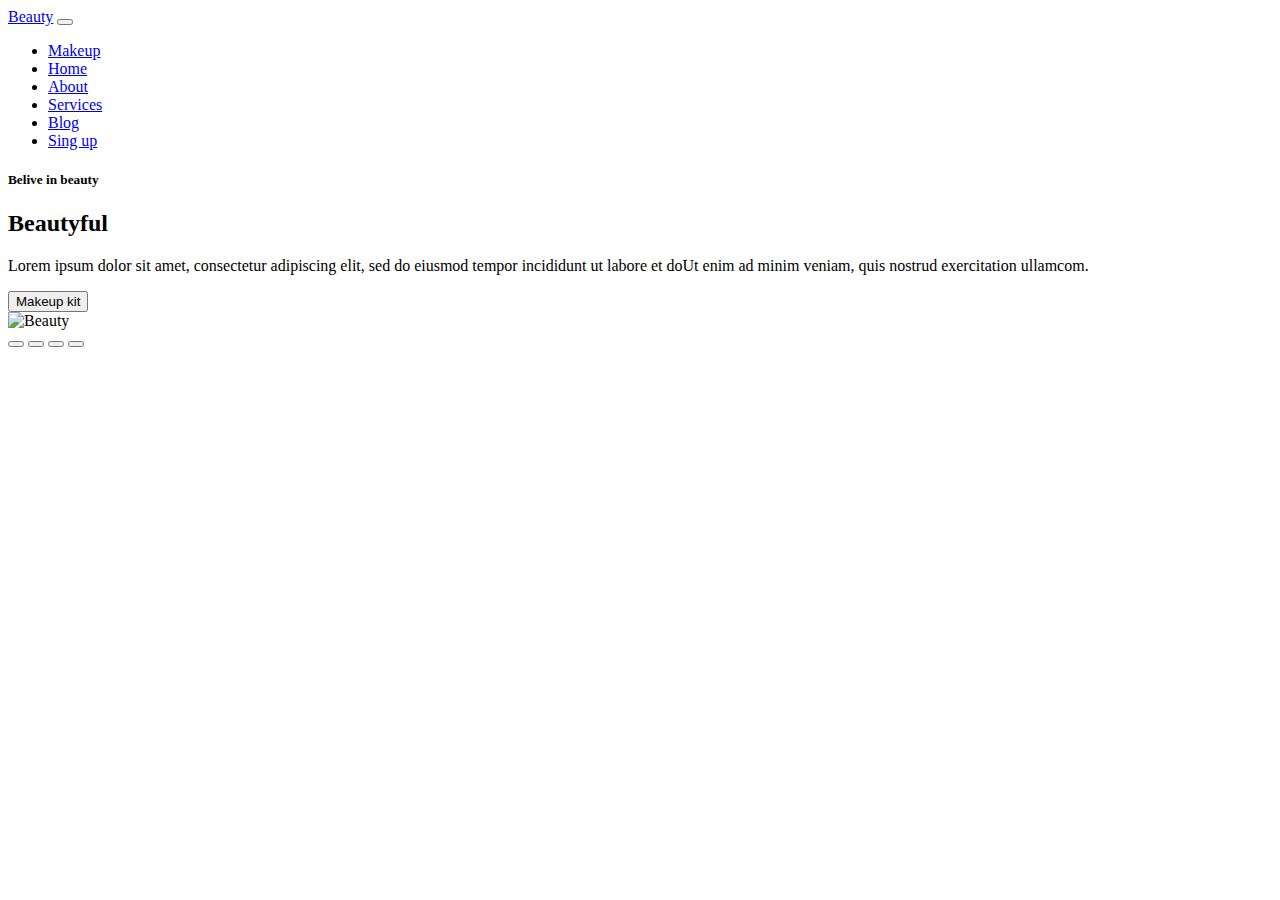
==== index.html @ 6406c228 "create html structure" ====
<!DOCTYPE html>
<html lang="pl">
<head>
    <meta charset="UTF-8">
    <meta name="viewport" content="width=device-width, initial-scale=1.0">
    <title>Beauty - Make Up</title>

    <link rel="stylesheet" href="./css/index.css">
</head>
<body>

    <div class="page-home">
        <div class="center-wrapper">
            <nav class="page-nav">
                <a href="index.html" class="page-logo">Beauty</a>

                <button class="bars">
                    <span class="bars__line"></span>
                </button>
                <ul class="page-nav__navbar">
                    <li><a href="index.html" class="page-logo">Makeup</a></li>
                    <li class="page-nav__navbar__item"><a href="#">Home</a></li>
                    <li class="page-nav__navbar__item"><a href="#">About</a></li>
                    <li class="page-nav__navbar__item"><a href="#">Services</a></li>
                    <li class="page-nav__navbar__item"><a href="#">Blog</a></li>
                    <li class="page-nav__navbar__item"><a href="#">Sing up</a></li>
                </ul>
            </nav>

            <header class="page-hero">
                <div class="page-hero__content__left">
                    <h5 class="page-hero__subtitle">Belive in beauty</h5>
                    <h2 class="page-hero__title">Beautyful</h2>
                    <p class="page-hero__text">
                        Lorem ipsum dolor sit amet, consectetur adipiscing elit, sed do eiusmod tempor incididunt ut labore et doUt enim ad minim veniam, quis nostrud exercitation ullamcom.
                    </p>
                    
                    <button class="page-hero__btn">Makeup kit</button>
                </div>
                <div class="page-hero__content__right">
                    <div class="page-hero__content__right__img">
                        <img src="./assets/hero-content.png" alt="Beauty">
                    </div>

                </div>
                    <div class="page-hero__pagination">
                        <button class="page-hero__pagination__item"></button>
                        <button class="page-hero__pagination__item"></button>
                        <button class="page-hero__pagination__item"></button>
                        <button class="page-hero__pagination__item"></button>
                    </div>
            </header>
        </div>
    </div>

    <script src="https://cdnjs.cloudflare.com/ajax/libs/gsap/3.4.2/gsap.min.js"></script>
</body>
</html>
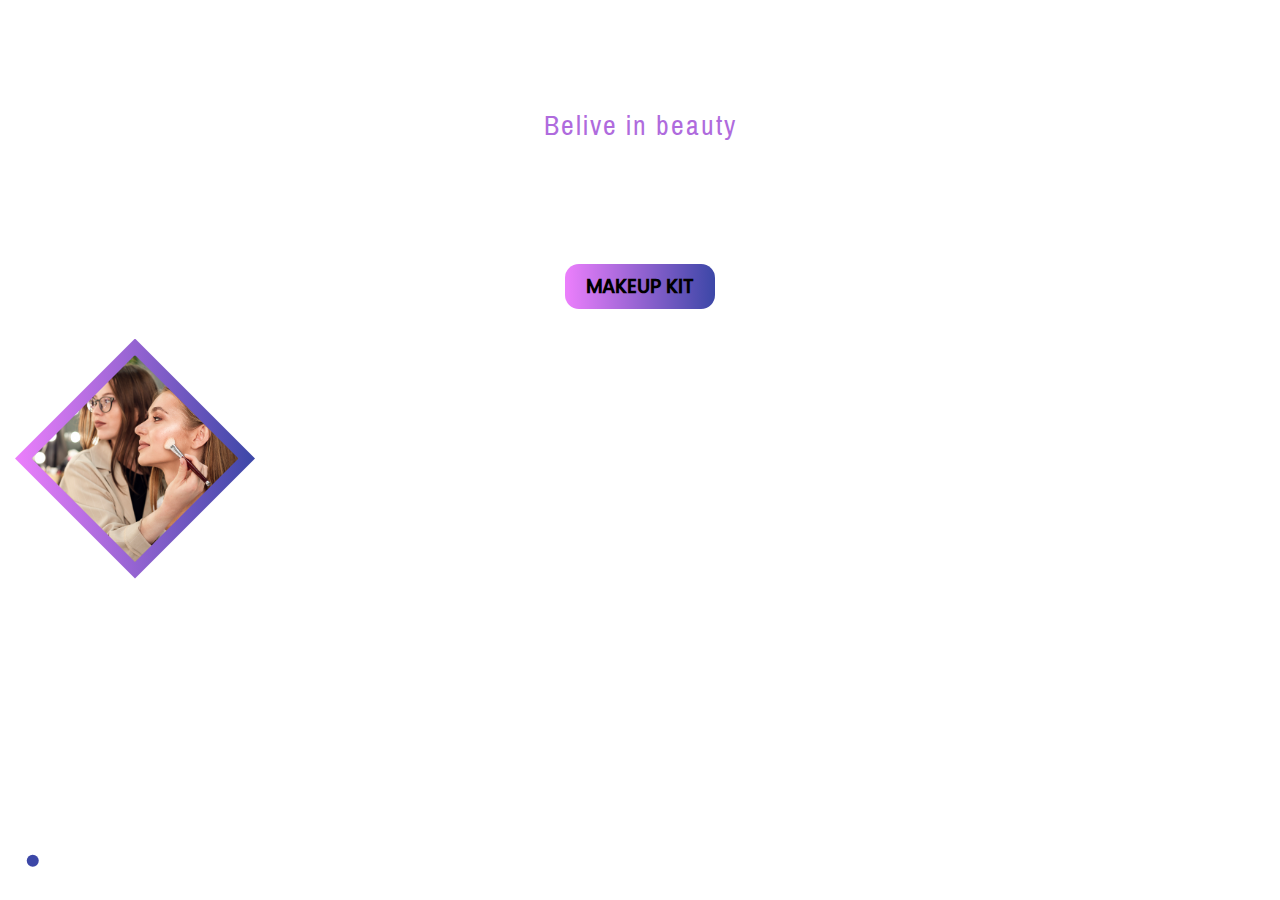
==== commit 41cd21df: "create style on mobile size" ====
--- a/index.html
+++ b/index.html
@@ -38,21 +38,32 @@
                     <button class="page-hero__btn">Makeup kit</button>
                 </div>
                 <div class="page-hero__content__right">
-                    <div class="page-hero__content__right__img">
-                        <img src="./assets/hero-content.png" alt="Beauty">
+                    <div class="page-hero__content__right__img page-hero__content__right__img-1 page-hero__content__right__img--active" >
+                        <img src="./assets/home-hero/hero-content-1.png" alt="Beauty">
+                    </div>
+                    <div class="page-hero__content__right__img page-hero__content__right__img-2" >
+                        <img src="./assets/home-hero/hero-content-2.jpg" alt="Beauty">
+                    </div>
+                    <div class="page-hero__content__right__img page-hero__content__right__img-3" >
+                        <img src="./assets/home-hero/hero-content-3.jpg" alt="Beauty">
+                    </div>
+                    <div class="page-hero__content__right__img page-hero__content__right__img-4" >
+                        <img src="./assets/home-hero/hero-content-4.jpg" alt="Beauty">
                     </div>
 
                 </div>
                     <div class="page-hero__pagination">
-                        <button class="page-hero__pagination__item"></button>
-                        <button class="page-hero__pagination__item"></button>
-                        <button class="page-hero__pagination__item"></button>
-                        <button class="page-hero__pagination__item"></button>
+                        <button class="page-hero__pagination__item page-hero__pagination__item--active" data-slid='1'></button>
+                        <button class="page-hero__pagination__item" data-slid='2'></button>
+                        <button class="page-hero__pagination__item" data-slid='3'></button>
+                        <button class="page-hero__pagination__item" data-slid='4'></button>
                     </div>
             </header>
         </div>
     </div>
 
     <script src="https://cdnjs.cloudflare.com/ajax/libs/gsap/3.4.2/gsap.min.js"></script>
+    <script src="./js/toggleNav.js"></script>
+    <script src="./js/handlePagination.js"></script>
 </body>
 </html>--- a/css/index.css
+++ b/css/index.css
@@ -0,0 +1,323 @@
+@font-face {
+  font-family: Poppins;
+  src: url("./fonts/Poppins/Poppins-Medium.ttf");
+  font-weight: 500;
+  font-style: normal;
+}
+
+@font-face {
+  font-family: PragatiNarrow;
+  src: url("./fonts/Pragati_Narrow/PragatiNarrow-Regular.ttf");
+  font-weight: normal;
+  font-style: normal;
+}
+
+@font-face {
+  font-family: Ubuntu;
+  src: url("./fonts/Ubuntu/Ubuntu-Medium.ttf");
+  font-weight: 500;
+  font-style: normal;
+}
+
+body {
+  font-family: Poppins;
+  font-weight: 500;
+}
+
+* {
+  margin: 0;
+  padding: 0;
+  -webkit-box-sizing: border-box;
+          box-sizing: border-box;
+}
+
+a {
+  text-decoration: none;
+}
+
+button, input {
+  outline: none;
+}
+
+ul {
+  list-style: none;
+}
+
+.center-wrapper {
+  max-width: 1400px;
+  margin-left: auto;
+  margin-right: auto;
+  padding-left: 20px;
+  padding-right: 20px;
+}
+
+.page-logo {
+  background-image: url("../assets/page-logo.svg");
+  background-size: cover;
+  background-position: center center;
+  background-repeat: no-repeat;
+  width: 100px;
+  height: 45px;
+  display: block;
+  text-indent: -9999px;
+}
+
+.page-nav__navbar .page-logo {
+  opacity: 0;
+  -webkit-transform: translateY(-50%);
+          transform: translateY(-50%);
+}
+
+.bars {
+  width: 50px;
+  height: 50px;
+  display: block;
+  position: relative;
+  background-color: transparent;
+  border: none;
+  z-index: 100;
+}
+
+.bars__line {
+  position: absolute;
+  top: 50%;
+  left: 50%;
+  -webkit-transform: translate(-50%, -50%);
+          transform: translate(-50%, -50%);
+  width: 66%;
+  height: 4px;
+  display: block;
+  background: white;
+  -webkit-transition: 0.7s;
+  transition: 0.7s;
+  pointer-events: none;
+}
+
+.bars__line::before, .bars__line::after {
+  position: absolute;
+  right: 0;
+  width: 100%;
+  height: 100%;
+  content: "";
+  display: block;
+  background-color: white;
+  -webkit-transition: 0.7s;
+  transition: 0.7s;
+}
+
+.bars__line::before {
+  top: -10px;
+}
+
+.bars__line::after {
+  bottom: -10px;
+}
+
+.bars--active .bars__line {
+  background-color: transparent;
+}
+
+.bars--active .bars__line::before {
+  top: 0;
+  -webkit-transform: rotate(45deg);
+          transform: rotate(45deg);
+}
+
+.bars--active .bars__line::after {
+  bottom: 0;
+  -webkit-transform: rotate(-45deg);
+          transform: rotate(-45deg);
+}
+
+.page-nav {
+  display: -webkit-box;
+  display: -ms-flexbox;
+  display: flex;
+  -webkit-box-pack: justify;
+      -ms-flex-pack: justify;
+          justify-content: space-between;
+  -webkit-box-align: center;
+      -ms-flex-align: center;
+          align-items: center;
+  width: 100%;
+  height: 100px;
+}
+
+.page-nav__navbar {
+  position: absolute;
+  top: 0;
+  right: 0;
+  bottom: 0;
+  left: 0;
+  z-index: 50;
+  display: -webkit-box;
+  display: -ms-flexbox;
+  display: flex;
+  -webkit-box-pack: start;
+      -ms-flex-pack: start;
+          justify-content: flex-start;
+  -webkit-box-align: center;
+      -ms-flex-align: center;
+          align-items: center;
+  -webkit-box-orient: vertical;
+  -webkit-box-direction: normal;
+      -ms-flex-direction: column;
+          flex-direction: column;
+  padding-top: 100px;
+  background-color: black;
+  background: -webkit-gradient(linear, left bottom, left top, from(#AF6BDD), to(black));
+  background: linear-gradient(to top, #AF6BDD, black);
+  opacity: 0;
+  visibility: hidden;
+  pointer-events: none;
+}
+
+.page-nav__navbar__item {
+  margin-top: 30px;
+  display: block;
+  text-align: center;
+  text-transform: uppercase;
+  letter-spacing: 1px;
+  opacity: 0;
+  -webkit-transform: translateX(-50%);
+          transform: translateX(-50%);
+}
+
+.page-nav__navbar__item a {
+  color: white;
+}
+
+.page-home {
+  background-image: url("../assets/home.png");
+  background-size: cover;
+  background-position: center center;
+  background-repeat: no-repeat;
+  min-height: 100vh;
+  color: white;
+}
+
+.page-home .page-hero__content__left {
+  text-align: center;
+}
+
+.page-home .page-hero__subtitle {
+  color: #AF6BDD;
+  font-size: 30px;
+  font-family: PragatiNarrow;
+  font-weight: normal;
+  letter-spacing: 2px;
+}
+
+.page-home .page-hero__title {
+  font-size: 45px;
+  letter-spacing: 2px;
+}
+
+.page-home .page-hero__text {
+  font-family: Arial, Helvetica, sans-serif, sans-serif;
+  font-weight: normal;
+  font-size: 15px;
+  line-height: 1.3;
+}
+
+.page-home .page-hero__btn {
+  width: 150px;
+  height: 45px;
+  margin: 25px 0 0;
+  border-radius: 14px;
+  border: none;
+  background-image: -webkit-gradient(linear, left top, right top, from(#EC7FFC), to(#3C47A7));
+  background-image: linear-gradient(to right, #EC7FFC, #3C47A7);
+  color: black;
+  font-size: 19px;
+  font-family: Poppins;
+  font-weight: bold;
+  text-transform: uppercase;
+  cursor: pointer;
+}
+
+.page-home .page-hero__content__right__img {
+  margin-top: 35px;
+  position: relative;
+  visibility: hidden;
+  opacity: 0;
+  -webkit-transform: scale(0);
+          transform: scale(0);
+  height: 0;
+  width: 0;
+}
+
+.page-home .page-hero__content__right__img-1 {
+  width: 230px;
+  height: 230px;
+  visibility: visible;
+  opacity: 1;
+  -webkit-transform: scale(1);
+          transform: scale(1);
+}
+
+.page-home .page-hero__content__right__img img {
+  width: 90%;
+  height: 90%;
+  position: absolute;
+  top: 50%;
+  left: 50%;
+  -webkit-transform: translate(-50%, -50%);
+          transform: translate(-50%, -50%);
+  z-index: 1;
+  -webkit-clip-path: polygon(50% 0%, 100% 50%, 50% 100%, 0% 50%);
+          clip-path: polygon(50% 0%, 100% 50%, 50% 100%, 0% 50%);
+}
+
+.page-home .page-hero__content__right__img::after {
+  width: 240px;
+  height: 240px;
+  position: absolute;
+  top: 50%;
+  left: 50%;
+  -webkit-transform: translate(-50%, -50%);
+          transform: translate(-50%, -50%);
+  content: "";
+  display: block;
+  background: -webkit-gradient(linear, left top, right top, from(#EC7FFC), to(#3C47A7));
+  background: linear-gradient(to right, #EC7FFC, #3C47A7);
+  -webkit-clip-path: polygon(50% 0%, 100% 50%, 50% 100%, 0% 50%);
+          clip-path: polygon(50% 0%, 100% 50%, 50% 100%, 0% 50%);
+}
+
+.page-home .page-hero__pagination {
+  position: absolute;
+  bottom: 20px;
+  left: 20px;
+}
+
+.page-home .page-hero__pagination__item {
+  width: 25px;
+  height: 25px;
+  margin: 0 10px 0 0;
+  border-radius: 50%;
+  background-color: white;
+  border: none;
+  position: relative;
+}
+
+.page-home .page-hero__pagination__item::after {
+  content: '';
+  width: 50%;
+  height: 50%;
+  position: absolute;
+  top: 50%;
+  left: 50%;
+  -webkit-transform: translate(-50%, -50%);
+          transform: translate(-50%, -50%);
+  background-color: transparent;
+  border-radius: 50%;
+  display: block;
+  -webkit-transition: 1s;
+  transition: 1s;
+}
+
+.page-home .page-hero__pagination__item--active::after {
+  background-color: #3C47A7;
+}
+/*# sourceMappingURL=index.css.map */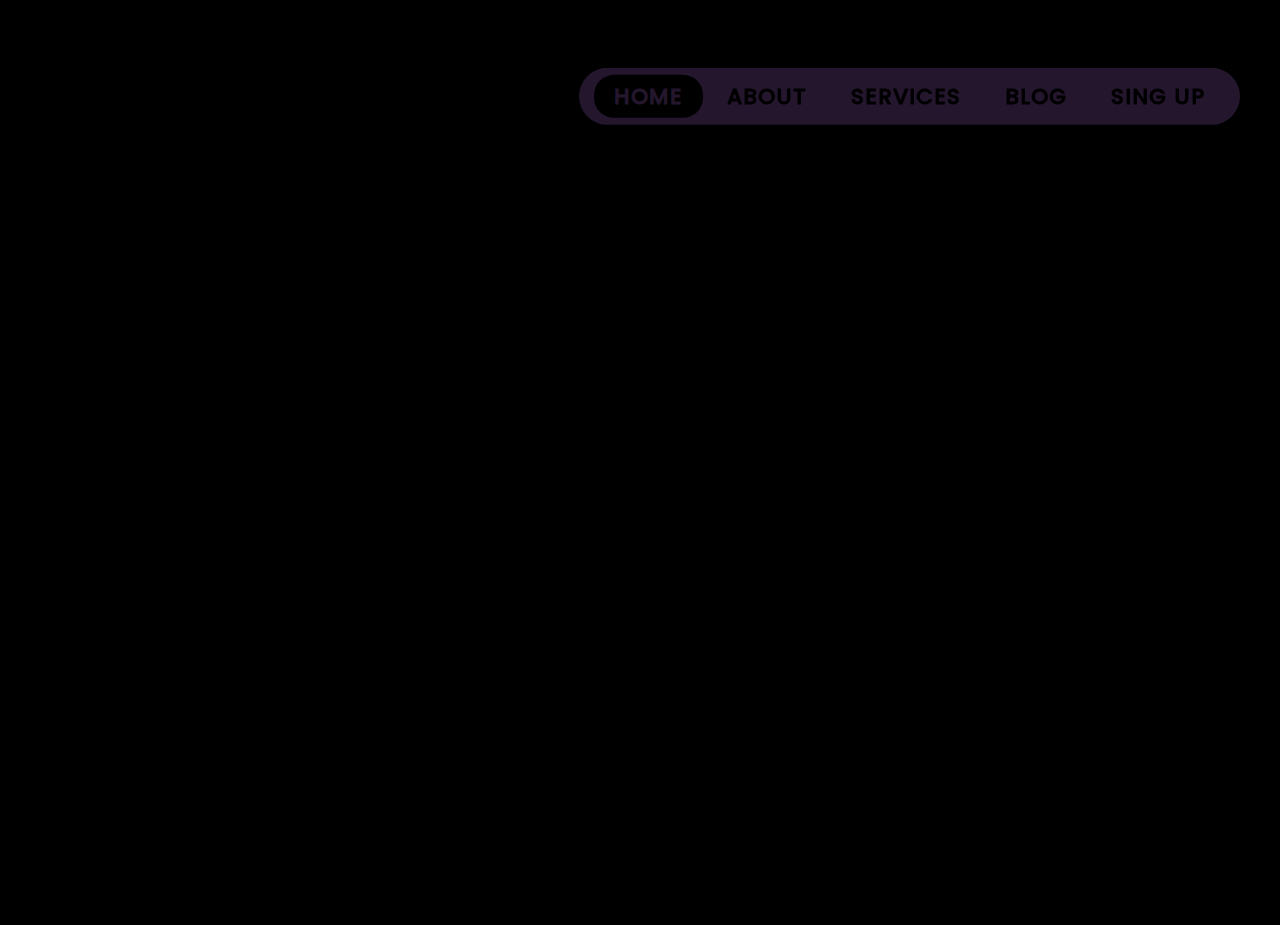
==== commit dd1d5f85: "create desctop style and animations" ====
--- a/index.html
+++ b/index.html
@@ -18,12 +18,12 @@
                     <span class="bars__line"></span>
                 </button>
                 <ul class="page-nav__navbar">
-                    <li><a href="index.html" class="page-logo">Makeup</a></li>
-                    <li class="page-nav__navbar__item"><a href="#">Home</a></li>
+                    <li class="page-nav__navbar__item--sm-none"><a href="index.html" class="page-logo">Makeup</a></li>
+                    <li class="page-nav__navbar__item page-nav__navbar__item--active"><a href="#">Home</a></li>
                     <li class="page-nav__navbar__item"><a href="#">About</a></li>
                     <li class="page-nav__navbar__item"><a href="#">Services</a></li>
                     <li class="page-nav__navbar__item"><a href="#">Blog</a></li>
-                    <li class="page-nav__navbar__item"><a href="#">Sing up</a></li>
+                    <li class="page-nav__navbar__item "><a href="#">Sing up</a></li>
                 </ul>
             </nav>
 
@@ -65,5 +65,7 @@
     <script src="https://cdnjs.cloudflare.com/ajax/libs/gsap/3.4.2/gsap.min.js"></script>
     <script src="./js/toggleNav.js"></script>
     <script src="./js/handlePagination.js"></script>
+
+    <script src="./js/fadeAnimation.js"></script>
 </body>
 </html>--- a/css/index.css
+++ b/css/index.css
@@ -22,6 +22,7 @@
 body {
   font-family: Poppins;
   font-weight: 500;
+  background-color: #000;
 }
 
 * {
@@ -66,6 +67,12 @@
   opacity: 0;
   -webkit-transform: translateY(-50%);
           transform: translateY(-50%);
+}
+
+@media screen and (max-height: 550px) {
+  .page-nav__navbar .page-logo {
+    display: none;
+  }
 }
 
 .bars {
@@ -143,48 +150,20 @@
   height: 100px;
 }
 
-.page-nav__navbar {
-  position: absolute;
-  top: 0;
-  right: 0;
-  bottom: 0;
-  left: 0;
-  z-index: 50;
-  display: -webkit-box;
-  display: -ms-flexbox;
-  display: flex;
-  -webkit-box-pack: start;
-      -ms-flex-pack: start;
-          justify-content: flex-start;
-  -webkit-box-align: center;
-      -ms-flex-align: center;
-          align-items: center;
-  -webkit-box-orient: vertical;
-  -webkit-box-direction: normal;
-      -ms-flex-direction: column;
-          flex-direction: column;
-  padding-top: 100px;
-  background-color: black;
-  background: -webkit-gradient(linear, left bottom, left top, from(#AF6BDD), to(black));
-  background: linear-gradient(to top, #AF6BDD, black);
-  opacity: 0;
-  visibility: hidden;
-  pointer-events: none;
-}
-
 .page-nav__navbar__item {
-  margin-top: 30px;
-  display: block;
-  text-align: center;
   text-transform: uppercase;
   letter-spacing: 1px;
-  opacity: 0;
-  -webkit-transform: translateX(-50%);
-          transform: translateX(-50%);
+  font-weight: bold;
 }
 
 .page-nav__navbar__item a {
   color: white;
+}
+
+@media screen and (max-height: 550px) and (orientation: landscape) {
+  .page-nav__navbar__item {
+    margin-top: 10px;
+  }
 }
 
 .page-home {
@@ -192,8 +171,15 @@
   background-size: cover;
   background-position: center center;
   background-repeat: no-repeat;
-  min-height: 100vh;
+  max-width: 100vw;
   color: white;
+  overflow: hidden;
+}
+
+.page-home .page-hero {
+  position: relative;
+  min-height: calc(100vh - 100px);
+  padding-bottom: 10px;
 }
 
 .page-home .page-hero__content__left {
@@ -214,6 +200,9 @@
 }
 
 .page-home .page-hero__text {
+  max-width: 600px;
+  margin-left: auto;
+  margin-right: auto;
   font-family: Arial, Helvetica, sans-serif, sans-serif;
   font-weight: normal;
   font-size: 15px;
@@ -236,24 +225,32 @@
   cursor: pointer;
 }
 
+.page-home .page-hero__content__right {
+  position: absolute;
+  right: 0;
+  bottom: 10px;
+  width: 250px;
+  height: 250px;
+  overflow: hidden;
+}
+
 .page-home .page-hero__content__right__img {
-  margin-top: 35px;
-  position: relative;
+  position: absolute;
+  top: 50%;
+  left: 50%;
+  -webkit-transform: translate(-50%, -50%) scale(0);
+          transform: translate(-50%, -50%) scale(0);
   visibility: hidden;
   opacity: 0;
-  -webkit-transform: scale(0);
-          transform: scale(0);
-  height: 0;
-  width: 0;
-}
-
-.page-home .page-hero__content__right__img-1 {
   width: 230px;
   height: 230px;
+}
+
+.page-home .page-hero__content__right__img-1 {
   visibility: visible;
   opacity: 1;
-  -webkit-transform: scale(1);
-          transform: scale(1);
+  -webkit-transform: translate(-50%, -50%) scale(1);
+          transform: translate(-50%, -50%) scale(1);
 }
 
 .page-home .page-hero__content__right__img img {
@@ -288,21 +285,21 @@
 .page-home .page-hero__pagination {
   position: absolute;
   bottom: 20px;
-  left: 20px;
+  left: 0;
 }
 
 .page-home .page-hero__pagination__item {
   width: 25px;
   height: 25px;
   margin: 0 10px 0 0;
+  background-color: white;
   border-radius: 50%;
-  background-color: white;
   border: none;
   position: relative;
+  cursor: pointer;
 }
 
 .page-home .page-hero__pagination__item::after {
-  content: '';
   width: 50%;
   height: 50%;
   position: absolute;
@@ -310,9 +307,10 @@
   left: 50%;
   -webkit-transform: translate(-50%, -50%);
           transform: translate(-50%, -50%);
+  content: '';
+  display: block;
   background-color: transparent;
   border-radius: 50%;
-  display: block;
   -webkit-transition: 1s;
   transition: 1s;
 }
@@ -320,4 +318,270 @@
 .page-home .page-hero__pagination__item--active::after {
   background-color: #3C47A7;
 }
+
+@media screen and (max-height: 400px) {
+  .page-home .page-hero__content__right {
+    display: none;
+  }
+  .page-home .page-hero__pagination {
+    display: none;
+  }
+}
+
+@media screen and (max-height: 569px) {
+  .page-home .page-hero__content__left {
+    text-align: left;
+  }
+  .page-home .page-hero__subtitle {
+    font-size: 24px;
+    line-height: 1;
+  }
+  .page-home .page-hero__title {
+    font-size: 30px;
+    line-height: 1;
+  }
+  .page-home .page-hero__text {
+    margin-top: 10px;
+    font-size: 14px;
+  }
+  .page-home .page-hero__btn {
+    width: 130px;
+    height: 35px;
+    margin: 15px 0 0;
+    font-size: 16px;
+  }
+  .page-home .page-hero__content__right {
+    width: 160px;
+    height: 160px;
+  }
+  .page-home .page-hero__content__right__img {
+    width: 130px;
+    height: 130px;
+  }
+  .page-home .page-hero__content__right__img::after {
+    width: 150px;
+    height: 150px;
+  }
+}
+
+@media screen and (min-height: 570px) and (max-height: 650px) {
+  .page-home .page-hero__content__right {
+    width: 200px;
+    height: 200px;
+  }
+  .page-home .page-hero__content__right__img {
+    width: 170px;
+    height: 170px;
+  }
+  .page-home .page-hero__content__right__img::after {
+    width: 190px;
+    height: 190px;
+  }
+}
+
+@media screen and (min-width: 500px) {
+  .page-home .page-hero__subtitle {
+    font-size: 35px;
+  }
+  .page-home .page-hero__title {
+    font-size: 55px;
+  }
+}
+
+@media screen and (min-width: 700px) {
+  .bars {
+    display: none;
+  }
+  .page-logo {
+    width: 140px;
+    height: 60px;
+  }
+  .page-nav__navbar {
+    padding: 5px 10px;
+    background-color: #AF6BDD;
+    border-radius: 35px;
+    visibility: visible !important;
+    pointer-events: initial !important;
+    opacity: 1;
+  }
+  .page-nav__navbar__item {
+    margin-top: 0;
+    padding: 5px 15px;
+    display: inline-block;
+    -webkit-transform: translateX(0);
+            transform: translateX(0);
+    opacity: 1;
+    font-size: 17px;
+  }
+  .page-nav__navbar__item a {
+    color: black;
+  }
+  .page-nav__navbar__item--active {
+    background-color: black;
+    border-radius: 20px;
+  }
+  .page-nav__navbar__item--active a {
+    color: #AF6BDD;
+  }
+  .page-nav__navbar__item--sm-none {
+    display: none;
+  }
+  .page-home .page-hero {
+    display: -webkit-box;
+    display: -ms-flexbox;
+    display: flex;
+  }
+  .page-home .page-hero__content__left {
+    text-align: left;
+  }
+  .page-home .page-hero__subtitle {
+    font-size: 45px;
+  }
+  .page-home .page-hero__title {
+    font-size: 65px;
+  }
+  .page-home .page-hero__text {
+    font-size: 16px;
+    line-height: 1.4;
+    max-width: 500px;
+    margin-left: initial;
+    margin-right: initial;
+  }
+  .page-home .page-hero__btn {
+    width: 180px;
+    height: 55px;
+    margin: 45px 0 0;
+    font-size: 21px;
+  }
+  .page-home .page-hero__content__right {
+    width: 330px;
+    height: 330px;
+    bottom: 40px;
+  }
+  .page-home .page-hero__content__right__img {
+    width: 300px;
+    height: 300px;
+  }
+  .page-home .page-hero__content__right__img::after {
+    width: 320px;
+    height: 320px;
+  }
+}
+
+@media screen and (max-width: 699px) {
+  .page-nav__navbar {
+    position: absolute;
+    top: 0;
+    right: 0;
+    bottom: 0;
+    left: 0;
+    z-index: 50;
+    display: -webkit-box;
+    display: -ms-flexbox;
+    display: flex;
+    -webkit-box-pack: start;
+        -ms-flex-pack: start;
+            justify-content: flex-start;
+    -webkit-box-align: center;
+        -ms-flex-align: center;
+            align-items: center;
+    -webkit-box-orient: vertical;
+    -webkit-box-direction: normal;
+        -ms-flex-direction: column;
+            flex-direction: column;
+    padding-top: 100px;
+    background: -webkit-gradient(linear, left bottom, left top, from(#AF6BDD), to(black));
+    background: linear-gradient(to top, #AF6BDD, black);
+    opacity: 0;
+  }
+  .page-nav__navbar__item {
+    margin-top: 30px;
+    display: block;
+    text-align: center;
+  }
+}
+
+@media screen and (min-width: 900px) {
+  .center-wrapper {
+    padding-left: 40px;
+    padding-right: 40px;
+  }
+  .page-nav {
+    height: 125px;
+  }
+  .page-nav__navbar {
+    padding: 7px 15px;
+  }
+  .page-nav__navbar__item {
+    font-size: 19px;
+    padding: 5px 20px;
+  }
+  .page-home .page-hero {
+    min-height: calc(100vh - 125px);
+  }
+  .page-home .page-hero__subtitle {
+    font-size: 55px;
+  }
+  .page-home .page-hero__title {
+    line-height: 1;
+    font-size: 75px;
+  }
+  .page-home .page-hero__text {
+    margin-top: 40px;
+    font-size: 18px;
+  }
+  .page-home .page-hero__content__right {
+    width: 390px;
+    height: 390px;
+    right: 20px;
+    bottom: 60px;
+  }
+  .page-home .page-hero__content__right__img {
+    width: 360px;
+    height: 360px;
+  }
+  .page-home .page-hero__content__right__img::after {
+    width: 380px;
+    height: 380px;
+  }
+  .page-home .page-hero__pagination {
+    bottom: 40px;
+  }
+}
+
+@media screen and (min-width: 1100px) {
+  .page-nav__navbar__item {
+    font-size: 22px;
+  }
+  .page-home .page-hero__subtitle {
+    font-size: 65px;
+  }
+  .page-home .page-hero__title {
+    font-size: 90px;
+  }
+  .page-home .page-hero__text {
+    font-size: 20px;
+  }
+  .page-home .page-hero__btn {
+    width: 200px;
+    height: 65px;
+    margin: 45px 0 0;
+    font-size: 25px;
+    letter-spacing: 2px;
+  }
+  .page-home .page-hero__content__right {
+    right: 60px;
+    bottom: 90px;
+    width: 460px;
+    height: 460px;
+  }
+  .page-home .page-hero__content__right__img {
+    width: 420px;
+    height: 420px;
+  }
+  .page-home .page-hero__content__right__img::after {
+    width: 450px;
+    height: 450px;
+  }
+}
 /*# sourceMappingURL=index.css.map */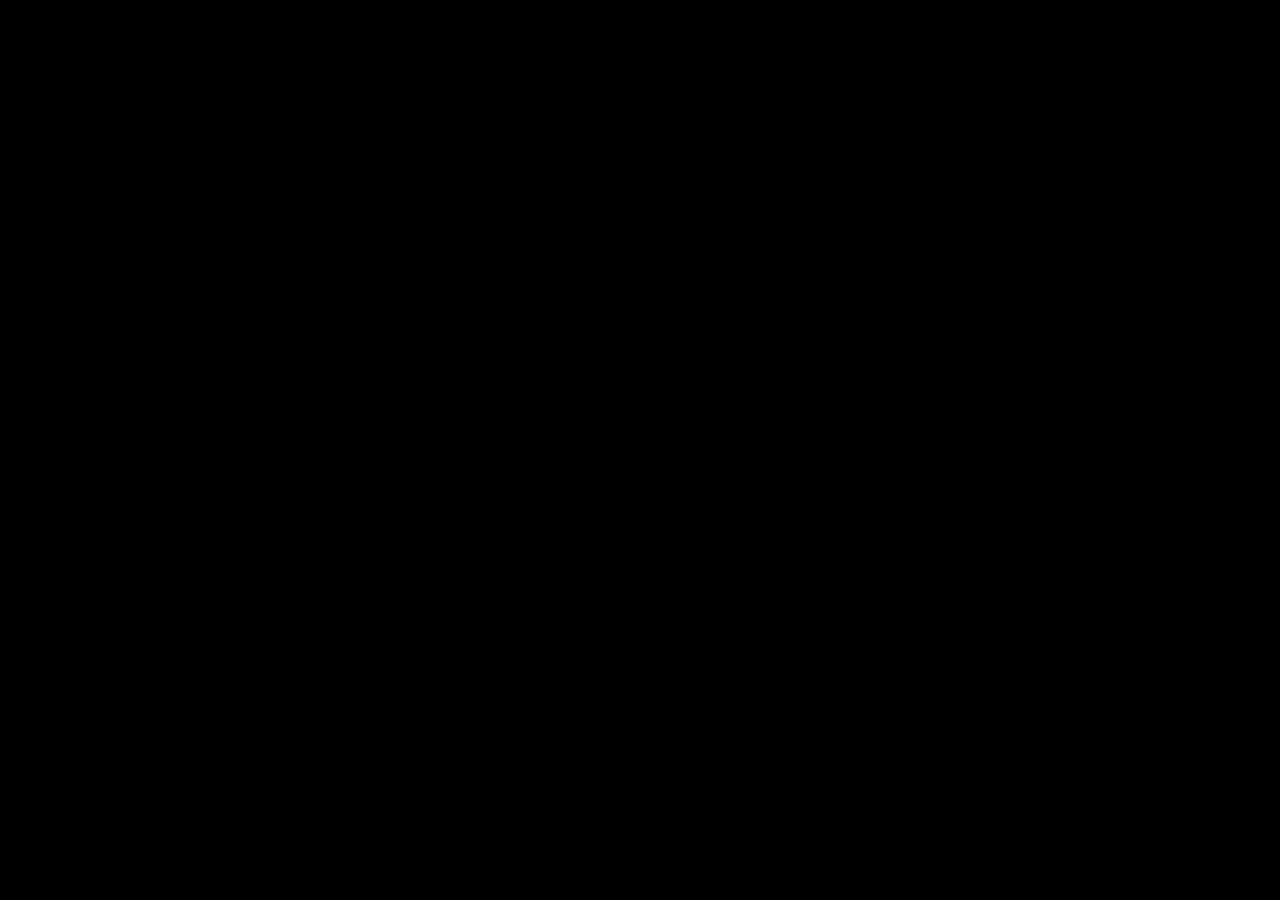
==== commit a16d5998: "create about.html and style" ====
--- a/index.html
+++ b/index.html
@@ -7,65 +7,70 @@
 
     <link rel="stylesheet" href="./css/index.css">
 </head>
-<body>
+<body data-barba='wrapper' >
+    
+    <main data-barba="container" data-barba-namespace='home' class="page">
 
-    <div class="page-home">
-        <div class="center-wrapper">
-            <nav class="page-nav">
-                <a href="index.html" class="page-logo">Beauty</a>
+        <div class="page-home">
+            <div class="center-wrapper">
+                <nav class="page-nav">
+                    <a href="index.html" class="page-logo">Beauty</a>
 
-                <button class="bars">
-                    <span class="bars__line"></span>
-                </button>
-                <ul class="page-nav__navbar">
-                    <li class="page-nav__navbar__item--sm-none"><a href="index.html" class="page-logo">Makeup</a></li>
-                    <li class="page-nav__navbar__item page-nav__navbar__item--active"><a href="#">Home</a></li>
-                    <li class="page-nav__navbar__item"><a href="#">About</a></li>
-                    <li class="page-nav__navbar__item"><a href="#">Services</a></li>
-                    <li class="page-nav__navbar__item"><a href="#">Blog</a></li>
-                    <li class="page-nav__navbar__item "><a href="#">Sing up</a></li>
-                </ul>
-            </nav>
+                    <button class="bars"> <span class="bars__line"></span> </button>
+                    <ul class="page-nav__navbar">
+                        <li class="page-nav__navbar__item--sm-none"><a href="index.html" class="page-logo">Makeup</a></li>
+                        <li class="page-nav__navbar__item page-nav__navbar__item--active"><a href="#">Home</a></li>
+                        <li class="page-nav__navbar__item"><a href="about.html">About</a></li>
+                        <li class="page-nav__navbar__item"><a href="services.html">Services</a></li>
+                        <li class="page-nav__navbar__item"><a href="blog.html">Blog</a></li>
+                        <li class="page-nav__navbar__item "><a href="#">Sing up</a></li>
+                    </ul>
+                </nav>
 
-            <header class="page-hero">
-                <div class="page-hero__content__left">
-                    <h5 class="page-hero__subtitle">Belive in beauty</h5>
-                    <h2 class="page-hero__title">Beautyful</h2>
-                    <p class="page-hero__text">
-                        Lorem ipsum dolor sit amet, consectetur adipiscing elit, sed do eiusmod tempor incididunt ut labore et doUt enim ad minim veniam, quis nostrud exercitation ullamcom.
-                    </p>
-                    
-                    <button class="page-hero__btn">Makeup kit</button>
-                </div>
-                <div class="page-hero__content__right">
-                    <div class="page-hero__content__right__img page-hero__content__right__img-1 page-hero__content__right__img--active" >
-                        <img src="./assets/home-hero/hero-content-1.png" alt="Beauty">
+                <header class="page-home__hero">
+                    <div class="page-home__hero__content__left">
+                        <h5 class="page-home__hero__subtitle">Belive in beauty</h5>
+                        <h2 class="page-home__hero__title">Beautyful</h2>
+                        <p class="page-home__hero__text">
+                            Lorem ipsum dolor sit amet, consectetur adipiscing elit, sed do eiusmod tempor incididunt ut labore et doUt enim ad minim veniam, quis nostrud exercitation ullamcom.
+                        </p>
+                        
+                        <button class="page-home__hero__btn">Makeup kit</button>
                     </div>
-                    <div class="page-hero__content__right__img page-hero__content__right__img-2" >
-                        <img src="./assets/home-hero/hero-content-2.jpg" alt="Beauty">
+                    <div class="page-home__hero__content__right">
+                        <div class="page-home__hero__img page-home__hero__img-1 page-home__hero__img--active" >
+                            <img src="./assets/home-hero/hero-content-1.png" alt="Beauty">
+                        </div>
+                        <div class="page-home__hero__img page-home__hero__img-2" >
+                            <img src="./assets/home-hero/hero-content-2.jpg" alt="Beauty">
+                        </div>
+                        <div class="page-home__hero__img page-home__hero__img-3" >
+                            <img src="./assets/home-hero/hero-content-3.jpg" alt="Beauty">
+                        </div>
+                        <div class="page-home__hero__img page-home__hero__img-4" >
+                            <img src="./assets/home-hero/hero-content-4.jpg" alt="Beauty">
+                        </div>
+
                     </div>
-                    <div class="page-hero__content__right__img page-hero__content__right__img-3" >
-                        <img src="./assets/home-hero/hero-content-3.jpg" alt="Beauty">
-                    </div>
-                    <div class="page-hero__content__right__img page-hero__content__right__img-4" >
-                        <img src="./assets/home-hero/hero-content-4.jpg" alt="Beauty">
-                    </div>
+                        <div class="page-home__hero__pagination">
+                            <button class="page-home__hero__pagination__item page-home__hero__pagination__item--active" data-slid='1'></button>
+                            <button class="page-home__hero__pagination__item" data-slid='2'></button>
+                            <button class="page-home__hero__pagination__item" data-slid='3'></button>
+                            <button class="page-home__hero__pagination__item" data-slid='4'></button>
+                        </div>
+                </header>
+            </div>
+        </div>
+    </main>
 
-                </div>
-                    <div class="page-hero__pagination">
-                        <button class="page-hero__pagination__item page-hero__pagination__item--active" data-slid='1'></button>
-                        <button class="page-hero__pagination__item" data-slid='2'></button>
-                        <button class="page-hero__pagination__item" data-slid='3'></button>
-                        <button class="page-hero__pagination__item" data-slid='4'></button>
-                    </div>
-            </header>
-        </div>
-    </div>
+    <script src="https://unpkg.com/@barba/core"></script>
 
     <script src="https://cdnjs.cloudflare.com/ajax/libs/gsap/3.4.2/gsap.min.js"></script>
+    <script src="https://cdnjs.cloudflare.com/ajax/libs/gsap/3.4.2/CSSRulePlugin.min.js" integrity="sha512-Qsi1/wzhv/tTbglg9qVSOoI8Tm/aQEBjhGszeFo86w9w7+VyCPU6aSm72ActHflic7o5zATaceSn9CW+EshtJg==" crossorigin="anonymous"></script>
+    
+    <script src="./js/paginationSchema.js"></script>
+    <script src="./js/home/handlePagination.js"></script>
     <script src="./js/toggleNav.js"></script>
-    <script src="./js/handlePagination.js"></script>
-
-    <script src="./js/fadeAnimation.js"></script>
+    <script src="./js/pageTransition.js"></script>
 </body>
 </html>--- a/css/index.css
+++ b/css/index.css
@@ -17,6 +17,11 @@
   src: url("./fonts/Ubuntu/Ubuntu-Medium.ttf");
   font-weight: 500;
   font-style: normal;
+}
+
+.page-about__hero__img img, .page-services__hero__img__wrapper {
+  width: 100%;
+  height: 100%;
 }
 
 body {
@@ -50,6 +55,10 @@
   margin-right: auto;
   padding-left: 20px;
   padding-right: 20px;
+}
+
+.page {
+  opacity: 0;
 }
 
 .page-logo {
@@ -61,12 +70,6 @@
   height: 45px;
   display: block;
   text-indent: -9999px;
-}
-
-.page-nav__navbar .page-logo {
-  opacity: 0;
-  -webkit-transform: translateY(-50%);
-          transform: translateY(-50%);
 }
 
 @media screen and (max-height: 550px) {
@@ -134,6 +137,39 @@
   bottom: 0;
   -webkit-transform: rotate(-45deg);
           transform: rotate(-45deg);
+}
+
+.icon--facebook,
+.icon--instagram,
+.icon--twitter,
+.icon--whatsapp {
+  width: 30px;
+  height: 30px;
+  margin: 0px 10px 0 0;
+  display: inline-block;
+  background-color: transparent;
+  background-position: center center;
+  background-repeat: no-repeat;
+  background-size: 50%;
+  border: 2px solid white;
+  border-radius: 70%;
+  text-indent: -9999px;
+}
+
+.icon--facebook {
+  background-image: url("../assets/icon/facebook.svg");
+}
+
+.icon--instagram {
+  background-image: url("../assets/icon/instagram.svg");
+}
+
+.icon--twitter {
+  background-image: url("../assets/icon/twitter.svg");
+}
+
+.icon--whatsapp {
+  background-image: url("../assets/icon/whatsapp.svg");
 }
 
 .page-nav {
@@ -162,8 +198,21 @@
 
 @media screen and (max-height: 550px) and (orientation: landscape) {
   .page-nav__navbar__item {
-    margin-top: 10px;
-  }
+    margin-top: 10px !important;
+  }
+}
+
+.page-about__hero,
+.page-services__hero,
+.page-blog__hero,
+.page-home__hero {
+  position: relative;
+  min-height: calc(100vh - 100px);
+  padding-bottom: 10px;
+}
+
+.page-services__hero {
+  padding-bottom: 0;
 }
 
 .page-home {
@@ -176,17 +225,11 @@
   overflow: hidden;
 }
 
-.page-home .page-hero {
-  position: relative;
-  min-height: calc(100vh - 100px);
-  padding-bottom: 10px;
-}
-
-.page-home .page-hero__content__left {
+.page-home__hero__content__left {
   text-align: center;
 }
 
-.page-home .page-hero__subtitle {
+.page-home__hero__subtitle {
   color: #AF6BDD;
   font-size: 30px;
   font-family: PragatiNarrow;
@@ -194,12 +237,12 @@
   letter-spacing: 2px;
 }
 
-.page-home .page-hero__title {
+.page-home__hero__title {
   font-size: 45px;
   letter-spacing: 2px;
 }
 
-.page-home .page-hero__text {
+.page-home__hero__text {
   max-width: 600px;
   margin-left: auto;
   margin-right: auto;
@@ -209,7 +252,7 @@
   line-height: 1.3;
 }
 
-.page-home .page-hero__btn {
+.page-home__hero__btn {
   width: 150px;
   height: 45px;
   margin: 25px 0 0;
@@ -225,7 +268,7 @@
   cursor: pointer;
 }
 
-.page-home .page-hero__content__right {
+.page-home__hero__content__right {
   position: absolute;
   right: 0;
   bottom: 10px;
@@ -234,26 +277,26 @@
   overflow: hidden;
 }
 
-.page-home .page-hero__content__right__img {
+.page-home__hero__img {
+  width: 230px;
+  height: 230px;
   position: absolute;
   top: 50%;
   left: 50%;
   -webkit-transform: translate(-50%, -50%) scale(0);
           transform: translate(-50%, -50%) scale(0);
+  opacity: 0;
   visibility: hidden;
-  opacity: 0;
-  width: 230px;
-  height: 230px;
-}
-
-.page-home .page-hero__content__right__img-1 {
+}
+
+.page-home__hero__img-1 {
   visibility: visible;
   opacity: 1;
   -webkit-transform: translate(-50%, -50%) scale(1);
           transform: translate(-50%, -50%) scale(1);
 }
 
-.page-home .page-hero__content__right__img img {
+.page-home__hero__img img {
   width: 90%;
   height: 90%;
   position: absolute;
@@ -266,7 +309,7 @@
           clip-path: polygon(50% 0%, 100% 50%, 50% 100%, 0% 50%);
 }
 
-.page-home .page-hero__content__right__img::after {
+.page-home__hero__img::after {
   width: 240px;
   height: 240px;
   position: absolute;
@@ -282,13 +325,13 @@
           clip-path: polygon(50% 0%, 100% 50%, 50% 100%, 0% 50%);
 }
 
-.page-home .page-hero__pagination {
+.page-home__hero__pagination {
   position: absolute;
   bottom: 20px;
   left: 0;
 }
 
-.page-home .page-hero__pagination__item {
+.page-home__hero__pagination__item {
   width: 25px;
   height: 25px;
   margin: 0 10px 0 0;
@@ -299,7 +342,7 @@
   cursor: pointer;
 }
 
-.page-home .page-hero__pagination__item::after {
+.page-home__hero__pagination__item::after {
   width: 50%;
   height: 50%;
   position: absolute;
@@ -315,76 +358,785 @@
   transition: 1s;
 }
 
-.page-home .page-hero__pagination__item--active::after {
+.page-home__hero__pagination__item--active::after {
   background-color: #3C47A7;
 }
 
 @media screen and (max-height: 400px) {
-  .page-home .page-hero__content__right {
+  .page-home__hero__content__right {
     display: none;
   }
-  .page-home .page-hero__pagination {
+  .page-home__hero__pagination {
     display: none;
   }
 }
 
 @media screen and (max-height: 569px) {
-  .page-home .page-hero__content__left {
+  .page-home__hero__content__left {
     text-align: left;
   }
-  .page-home .page-hero__subtitle {
+  .page-home__hero__subtitle {
     font-size: 24px;
     line-height: 1;
   }
-  .page-home .page-hero__title {
+  .page-home__hero__title {
     font-size: 30px;
     line-height: 1;
   }
-  .page-home .page-hero__text {
+  .page-home__hero__text {
     margin-top: 10px;
     font-size: 14px;
   }
-  .page-home .page-hero__btn {
+  .page-home__hero__btn {
     width: 130px;
     height: 35px;
     margin: 15px 0 0;
     font-size: 16px;
   }
-  .page-home .page-hero__content__right {
+  .page-home__hero__content__right {
     width: 160px;
     height: 160px;
   }
-  .page-home .page-hero__content__right__img {
+  .page-home__hero__img {
     width: 130px;
     height: 130px;
   }
-  .page-home .page-hero__content__right__img::after {
+  .page-home__hero__img::after {
     width: 150px;
     height: 150px;
   }
 }
 
 @media screen and (min-height: 570px) and (max-height: 650px) {
-  .page-home .page-hero__content__right {
+  .page-home__hero__content__right {
     width: 200px;
     height: 200px;
   }
-  .page-home .page-hero__content__right__img {
+  .page-home__hero__img {
     width: 170px;
     height: 170px;
   }
-  .page-home .page-hero__content__right__img::after {
+  .page-home__hero__img::after {
     width: 190px;
     height: 190px;
   }
 }
 
+.page-about {
+  background-image: url("../assets/about/cover.png"), url("../assets/about/about.png");
+  background-repeat: no-repeat;
+  background-size: 90% 10%, 100% 100%;
+  background-position: top -100% left -10%, center center;
+  max-width: 100vw;
+  color: white;
+  overflow: hidden;
+}
+
+.page-about__hero {
+  text-align: center;
+}
+
+.page-about__hero__subtitle {
+  color: #D42978;
+  font-size: 27px;
+  font-family: PragatiNarrow;
+  font-weight: 300;
+  letter-spacing: 2px;
+  line-height: 1;
+}
+
+.page-about__hero__title {
+  display: inline-block;
+  font-size: 33px;
+  letter-spacing: 1px;
+  text-transform: uppercase;
+  position: relative;
+}
+
+.page-about__hero__title::before, .page-about__hero__title::after {
+  content: "";
+  display: block;
+  background-color: #D42978;
+  -webkit-transform-origin: right;
+          transform-origin: right;
+}
+
+.page-about__hero__title::before {
+  width: 100%;
+  height: 1px;
+  position: absolute;
+  top: 100%;
+  bottom: auto 0;
+}
+
+.page-about__hero__title::after {
+  width: 44%;
+  height: 1px;
+  position: absolute;
+  bottom: -10px;
+  left: 50%;
+  -webkit-transform: translateX(-50%);
+          transform: translateX(-50%);
+}
+
+.page-about__hero__btn {
+  margin-top: 15px;
+  padding: 7px 30px;
+  display: inline-block;
+  background-image: -webkit-gradient(linear, left top, left bottom, from(#B42D73), to(#D66599));
+  background-image: linear-gradient(to bottom, #B42D73, #D66599);
+  border: none;
+  border-radius: 4px;
+  color: white;
+  font-size: 15px;
+  font-family: Poppins;
+  font-weight: 500;
+  letter-spacing: 1px;
+  text-transform: uppercase;
+}
+
+.page-about__hero__pagination {
+  margin-top: 15px;
+  display: none;
+}
+
+.page-about__hero__pagination__item {
+  width: 20px;
+  height: 20px;
+  margin: 0 5px;
+  background-color: white;
+  border-radius: 50%;
+  border: none;
+  position: relative;
+  cursor: pointer;
+}
+
+.page-about__hero__pagination__item::after {
+  width: 50%;
+  height: 50%;
+  position: absolute;
+  top: 50%;
+  left: 50%;
+  -webkit-transform: translate(-50%, -50%);
+          transform: translate(-50%, -50%);
+  content: "";
+  display: block;
+  background-color: transparent;
+  border-radius: 50%;
+  -webkit-transition: .5s;
+  transition: .5s;
+}
+
+.page-about__hero__pagination__item--active::after {
+  background-color: #B42D73;
+}
+
+.page-about__hero__text {
+  margin: 15px auto 0;
+  max-width: 400px;
+  font-size: 15px;
+  font-family: Arial, "Helvetica Neue", Helvetica, sans-serif;
+}
+
+.page-about__hero__social-media {
+  margin-top: 10px;
+}
+
+.page-about__hero__img {
+  position: absolute;
+  top: 0;
+  right: 0;
+  bottom: 0;
+  left: 0;
+  border-radius: 50%;
+  border: 6px solid #EC7FFC;
+  visibility: hidden;
+  opacity: 0;
+  -webkit-transform: scale(0);
+          transform: scale(0);
+  overflow: hidden;
+}
+
+.page-about__hero__img__wrapper {
+  width: 130px;
+  height: 130px;
+  margin: 20px auto 0;
+  display: none;
+  position: relative;
+}
+
+.page-about__hero__img-1 {
+  opacity: 1;
+  visibility: visible;
+  -webkit-transform: scale(1);
+          transform: scale(1);
+}
+
+@media screen and (max-height: 500px) and (orientation: landscape) {
+  .page-about__hero {
+    text-align: left;
+  }
+  .page-about__hero__subtitle {
+    line-height: 1;
+  }
+  .page-about__hero__title::before, .page-about__hero__title::after {
+    display: none;
+  }
+  .page-about__hero__text {
+    margin-top: 10px;
+    margin-left: 0;
+    max-width: initial;
+  }
+  .page-about__hero__btn {
+    margin-top: 0;
+  }
+}
+
+@media screen and (min-height: 560px) {
+  .page-about__hero__img__wrapper {
+    display: block;
+  }
+  .page-about__hero__pagination {
+    display: block;
+  }
+}
+
+@media screen and (min-height: 650px) {
+  .page-about__hero__social-media {
+    margin-top: 25px;
+  }
+  .page-about__hero__pagination {
+    margin-top: 30px;
+  }
+  .page-about__hero__img__wrapper {
+    margin-top: 35px;
+  }
+  .page-about__hero__text {
+    margin-top: 25px;
+  }
+  .page-about__hero__btn {
+    margin-top: 25px;
+  }
+}
+
+.page-services {
+  background-image: url("../assets/services/service.png");
+  background-size: cover;
+  background-position: bottom left;
+  background-repeat: no-repeat;
+  color: white;
+  overflow: hidden;
+  padding-bottom: 150px;
+}
+
+.page-services__hero__discount {
+  width: 200px;
+  height: 75px;
+  margin: 0 auto;
+  position: relative;
+}
+
+.page-services__hero__discount__text {
+  position: relative;
+  z-index: 10;
+  font-size: 45px;
+  font-family: PragatiNarrow;
+  font-weight: bold;
+  line-height: 65px;
+  text-align: center;
+  text-transform: uppercase;
+}
+
+.page-services__hero__discount__text--large {
+  font-size: 75px;
+  font-weight: 500;
+  vertical-align: middle;
+}
+
+.page-services__hero__discount__bg {
+  width: 120%;
+  height: 120%;
+  position: absolute;
+  bottom: 0;
+  left: -10%;
+  -webkit-clip-path: polygon(0 20%, 100% 0%, 86% 100%, 6% 100%);
+          clip-path: polygon(0 20%, 100% 0%, 86% 100%, 6% 100%);
+  background: -webkit-gradient(linear, left top, left bottom, from(#7151C5), to(black));
+  background: linear-gradient(to bottom, #7151C5, black);
+}
+
+.page-services__hero__discount::after {
+  width: 120%;
+  height: 120%;
+  position: absolute;
+  right: -10%;
+  bottom: 0;
+  background-image: url("../assets/services/shape.png");
+  background-size: cover;
+  background-position: center;
+  background-repeat: no-repeat;
+  content: "";
+  display: block;
+  opacity: 1;
+  -webkit-transform: scale(1);
+          transform: scale(1);
+}
+
+.page-services__hero__service__item {
+  margin-top: 25px;
+  display: -webkit-box;
+  display: -ms-flexbox;
+  display: flex;
+  -webkit-box-align: center;
+      -ms-flex-align: center;
+          align-items: center;
+}
+
+.page-services__hero__service__item-wrapper {
+  position: relative;
+}
+
+.page-services__hero__service__item-wrapper::after {
+  content: "";
+  width: 50px;
+  height: 50px;
+  position: absolute;
+  top: 43%;
+  right: 10%;
+  -webkit-transform: rotate(45deg);
+          transform: rotate(45deg);
+  border: 2px solid white;
+  opacity: 1;
+  display: none;
+}
+
+.page-services__hero__service__item-wrapper::before {
+  content: "";
+  width: 30px;
+  height: 30px;
+  position: absolute;
+  top: calc(43% + 60px);
+  right: calc(10% + 27px);
+  -webkit-transform: translate(50%, -50%);
+          transform: translate(50%, -50%);
+  z-index: 1;
+  background: -webkit-gradient(linear, left bottom, left top, from(#0D0C10), to(#7554CC));
+  background: linear-gradient(to top, #0D0C10, #7554CC);
+  border-radius: 50%;
+  opacity: 1;
+  display: none;
+}
+
+.page-services__hero__service__item__img {
+  width: 110px;
+  height: 110px;
+  border-radius: 50%;
+  overflow: hidden;
+  position: relative;
+  z-index: 1;
+  background-image: -webkit-gradient(linear, left bottom, left top, from(#0D0C10), to(#7857CF));
+  background-image: linear-gradient(to top, #0D0C10, #7857CF);
+}
+
+.page-services__hero__service__item__img::after {
+  width: 88%;
+  height: 88%;
+  position: absolute;
+  top: 50%;
+  left: 50%;
+  -webkit-transform: translate(-50%, -50%);
+          transform: translate(-50%, -50%);
+  content: "";
+  background-size: cover;
+  background-repeat: no-repeat;
+  background-position: center center;
+  border-radius: 50%;
+}
+
+.page-services__hero__service__item__img-1::after {
+  background-image: url("../assets/services/service-1.png");
+}
+
+.page-services__hero__service__item__img-2::after {
+  background-image: url("../assets/services/service-2.png");
+}
+
+.page-services__hero__service__item__text {
+  margin-left: -30px;
+  padding-left: 40px;
+  width: 200px;
+  height: 40px;
+  display: block;
+  border: 2px solid white;
+  border-radius: 25px;
+  line-height: 40px;
+  font-size: 20px;
+  letter-spacing: 1px;
+}
+
+.page-services__hero__contact__info {
+  margin-top: 20px;
+  margin-left: -45px;
+  padding: 10px 30px 10px 50px;
+  max-width: 300px;
+  border: 2px solid white;
+  font-family: Roboto;
+  font-weight: 500;
+  font-size: 15px;
+  border-radius: 30px;
+}
+
+.page-services__hero__contact__info__item {
+  display: block;
+}
+
+.page-services__hero__contact__info a {
+  color: white;
+}
+
+.page-services__hero__contact__info p {
+  font-weight: bold;
+}
+
+.page-services__hero__content {
+  display: -webkit-box;
+  display: -ms-flexbox;
+  display: flex;
+  -webkit-box-align: end;
+      -ms-flex-align: end;
+          align-items: flex-end;
+  -webkit-box-orient: vertical;
+  -webkit-box-direction: normal;
+      -ms-flex-direction: column;
+          flex-direction: column;
+  text-align: right;
+}
+
+.page-services__hero__subtitle {
+  margin-top: 25px;
+  color: #7555CC;
+  font-size: 30px;
+  font-family: PragatiNarrow;
+  text-align: right;
+  opacity: 0;
+  -webkit-transform: translateY(30%);
+          transform: translateY(30%);
+}
+
+.page-services__hero__title {
+  display: inline-block;
+  position: relative;
+  text-align: right;
+  font-size: 60px;
+  opacity: 0;
+  -webkit-transform: translateY(35%);
+          transform: translateY(35%);
+}
+
+.page-services__hero__title::after {
+  position: absolute;
+  right: 0;
+  bottom: 0;
+  width: 0;
+  height: 1px;
+  display: block;
+  content: "";
+  background-color: #AF6BDD;
+}
+
+.page-services__hero__text {
+  margin-top: 25px;
+  max-width: 300px;
+  font-size: 15px;
+  font-family: Arial, "Helvetica Neue", Helvetica, sans-serif;
+  opacity: 0;
+  -webkit-transform: translateY(40%);
+          transform: translateY(40%);
+}
+
+.page-services__hero__social-media {
+  margin-top: 20px;
+}
+
+.page-services__hero__social-media a {
+  opacity: 0;
+  -webkit-transform: scale(0);
+          transform: scale(0);
+}
+
+.page-services__hero__img {
+  position: fixed;
+  bottom: 0;
+  left: 0;
+  z-index: 1;
+  height: 140px;
+  max-width: 320px;
+  width: 100%;
+  -webkit-clip-path: ellipse(50% 55% at 22% 44%);
+          clip-path: ellipse(50% 55% at 22% 44%);
+  -webkit-transform: rotate(-30deg) scale(0);
+          transform: rotate(-30deg) scale(0);
+}
+
+.page-services__hero__img__wrapper {
+  position: absolute;
+  top: 0;
+  left: 0;
+  -webkit-transform: rotate(30deg);
+          transform: rotate(30deg);
+}
+
+.page-services__hero__img__wrapper img {
+  width: 70%;
+  height: 100%;
+}
+
+@media screen and (min-width: 600px) {
+  .page-services {
+    background-image: url("../assets/services/cover.png"), url("../assets/services/service.png");
+    background-size: 25% 75%, 100% 100%;
+    background-repeat: no-repeat;
+    background-position: top -2% left 50%, bottom left;
+  }
+  .page-services__hero {
+    display: -webkit-box;
+    display: -ms-flexbox;
+    display: flex;
+    -webkit-box-align: end;
+        -ms-flex-align: end;
+            align-items: flex-end;
+    -webkit-box-orient: vertical;
+    -webkit-box-direction: normal;
+        -ms-flex-direction: column;
+            flex-direction: column;
+  }
+  .page-services__hero__discount {
+    margin-right: 30px;
+  }
+  .page-services__hero__contact__info {
+    position: fixed;
+    top: 55%;
+    left: -40px;
+    margin: 0;
+    padding: 10px 50px 10px 80px;
+    max-width: 500px;
+    font-size: 16px;
+  }
+  .page-services__hero__subtitle {
+    margin-top: 40px;
+  }
+}
+
+.page-blog {
+  background-image: url("../assets/blog/blog.png");
+  background-size: 160% 100%;
+  background-position: right center;
+  background-repeat: no-repeat;
+  color: white;
+}
+
+.page-blog__hero {
+  text-align: center;
+  padding-bottom: 20px;
+}
+
+.page-blog__hero__subtitle {
+  font-family: PragatiNarrow;
+  font-size: 35px;
+  font-weight: normal;
+}
+
+.page-blog__hero__title {
+  font-size: 45px;
+  color: #EC732A;
+  text-transform: uppercase;
+  position: relative;
+}
+
+.page-blog__hero__title::after {
+  content: "";
+  width: 70%;
+  height: 1px;
+  position: absolute;
+  bottom: 10px;
+  left: 0;
+  background-color: #EC732A;
+  display: none;
+}
+
+.page-blog__hero__img {
+  width: 85%;
+  height: 85%;
+  position: absolute;
+  top: 50%;
+  left: 50%;
+  -webkit-transform: translate(-50%, -50%);
+          transform: translate(-50%, -50%);
+  border-radius: 25px;
+  overflow: hidden;
+}
+
+.page-blog__hero__img img {
+  position: absolute;
+  top: 50%;
+  left: 50%;
+  -webkit-transform: translate(-50%, -50%) rotate(-45deg);
+          transform: translate(-50%, -50%) rotate(-45deg);
+  width: 145%;
+  height: 145%;
+}
+
+.page-blog__hero__img-wrapper {
+  width: 160px;
+  height: 160px;
+  margin: 40px auto;
+  position: relative;
+  background-image: -webkit-gradient(linear, left top, left bottom, from(#EC732A), to(#EC8A2A));
+  background-image: linear-gradient(to bottom, #EC732A, #EC8A2A);
+  border-radius: 25px;
+  -webkit-transform: rotate(45deg);
+          transform: rotate(45deg);
+}
+
+.page-blog__hero__link {
+  margin-top: 15px;
+  display: block;
+  color: white;
+  font-family: Arial, "Helvetica Neue", Helvetica, sans-serif;
+  font-size: 17px;
+}
+
+.page-blog__hero__line {
+  width: 80%;
+  height: 2px;
+  margin: 20px 0 0 -20px;
+  max-width: 400px;
+  background-color: white;
+  position: relative;
+}
+
+.page-blog__hero__line::after {
+  width: 25px;
+  height: 25px;
+  position: absolute;
+  top: 50%;
+  right: 0;
+  -webkit-transform: translate(100%, -50%);
+          transform: translate(100%, -50%);
+  content: "";
+  border: 3px solid white;
+  border-radius: 50%;
+}
+
+.page-blog__hero__btn {
+  width: 100%;
+  height: 55px;
+  margin: 50px auto 0;
+  max-width: 350px;
+  display: block;
+  position: relative;
+  border: 2px solid #707070;
+  font-size: 24px;
+  color: white;
+  line-height: 55px;
+  text-transform: uppercase;
+}
+
+.page-blog__hero__btn::after {
+  content: "";
+  width: 105%;
+  height: 105%;
+  position: absolute;
+  top: 50%;
+  left: 50%;
+  -webkit-transform: translate(-50%, -50%) rotate(4deg);
+          transform: translate(-50%, -50%) rotate(4deg);
+  border: 2px solid #707070;
+  opacity: 1;
+}
+
+.page-blog__hero__text {
+  margin: 30px auto 0;
+  max-width: 350px;
+  font-size: 14px;
+  font-family: Arial, "Helvetica Neue", Helvetica, sans-serif;
+  font-weight: normal;
+  line-height: 1.6;
+}
+
 @media screen and (min-width: 500px) {
-  .page-home .page-hero__subtitle {
+  .page-home__hero__subtitle {
     font-size: 35px;
   }
-  .page-home .page-hero__title {
+  .page-home__hero__title {
     font-size: 55px;
+  }
+  .page-about__hero {
+    display: -webkit-box;
+    display: -ms-flexbox;
+    display: flex;
+    -webkit-box-pack: justify;
+        -ms-flex-pack: justify;
+            justify-content: space-between;
+    -webkit-box-align: end;
+        -ms-flex-align: end;
+            align-items: flex-end;
+    padding-bottom: 50px;
+  }
+  .page-about__hero__content__right {
+    display: -webkit-box;
+    display: -ms-flexbox;
+    display: flex;
+    -webkit-box-align: end;
+        -ms-flex-align: end;
+            align-items: flex-end;
+    -webkit-box-orient: vertical;
+    -webkit-box-direction: normal;
+        -ms-flex-direction: column;
+            flex-direction: column;
+    text-align: right;
+    width: 49%;
+    -ms-flex-negative: 0;
+        flex-shrink: 0;
+    -webkit-box-ordinal-group: 2;
+        -ms-flex-order: 1;
+            order: 1;
+  }
+  .page-about__hero__subtitle {
+    font-size: 40px;
+    line-height: 0.4;
+  }
+  .page-about__hero__title {
+    font-size: 47px;
+  }
+  .page-about__hero__title::after {
+    left: initial;
+    -webkit-transform: initial;
+            transform: initial;
+    right: 0;
+  }
+  .page-about__hero__img__wrapper {
+    width: 180px;
+    height: 180px;
+    margin: 55px 0 0;
+  }
+  .page-about__hero__btn {
+    padding: 10px 35px;
+    font-size: 17px;
+  }
+  .page-about__hero__text {
+    margin-top: 50px;
+    margin-right: initial;
+    margin-left: initial;
+  }
+  .page-about__hero__pagination {
+    margin-top: 40px;
+  }
+  .page-about__hero__content__center {
+    text-align: left;
+    width: 49%;
+    -ms-flex-negative: 0;
+        flex-shrink: 0;
   }
 }
 
@@ -395,6 +1147,13 @@
   .page-logo {
     width: 140px;
     height: 60px;
+  }
+  .icon--facebook,
+  .icon--instagram,
+  .icon--twitter,
+  .icon--whatsapp {
+    width: 40px;
+    height: 40px;
   }
   .page-nav__navbar {
     padding: 5px 10px;
@@ -426,45 +1185,181 @@
   .page-nav__navbar__item--sm-none {
     display: none;
   }
-  .page-home .page-hero {
+  .page-about .page-nav__navbar {
+    background-color: #B42D73;
+  }
+  .page-about .page-nav__navbar__item--active a {
+    color: #B42D73;
+  }
+  .page-services .page-nav__navbar {
+    background-color: #6B4DBB;
+  }
+  .page-services .page-nav__navbar__item--active a {
+    color: #6B4DBB;
+  }
+  .page-blog .page-nav__navbar {
+    background-color: #EC732A;
+  }
+  .page-blog .page-nav__navbar__item--active a {
+    color: #EC732A;
+  }
+  .page-home__hero {
     display: -webkit-box;
     display: -ms-flexbox;
     display: flex;
   }
-  .page-home .page-hero__content__left {
+  .page-home__hero__content__left {
     text-align: left;
   }
-  .page-home .page-hero__subtitle {
+  .page-home__hero__subtitle {
     font-size: 45px;
   }
-  .page-home .page-hero__title {
+  .page-home__hero__title {
     font-size: 65px;
   }
-  .page-home .page-hero__text {
+  .page-home__hero__text {
     font-size: 16px;
     line-height: 1.4;
     max-width: 500px;
     margin-left: initial;
     margin-right: initial;
   }
-  .page-home .page-hero__btn {
+  .page-home__hero__btn {
     width: 180px;
     height: 55px;
     margin: 45px 0 0;
     font-size: 21px;
   }
-  .page-home .page-hero__content__right {
+  .page-home__hero__content__right {
     width: 330px;
     height: 330px;
     bottom: 40px;
   }
-  .page-home .page-hero__content__right__img {
+  .page-home__hero__img {
     width: 300px;
     height: 300px;
   }
-  .page-home .page-hero__content__right__img::after {
+  .page-home__hero__img::after {
     width: 320px;
     height: 320px;
+  }
+  .page-about__hero__title {
+    font-size: 60px;
+  }
+  .page-about__hero__img__wrapper {
+    width: 220px;
+    height: 220px;
+  }
+  .page-about__hero__btn {
+    padding: 11px 50px;
+    font-size: 19px;
+  }
+  .page-about__hero__text {
+    font-size: 16px;
+    line-height: 1.3;
+  }
+  .page-about__hero__pagination__item {
+    width: 25px;
+    height: 25px;
+  }
+  .page-blog__hero {
+    display: -webkit-box;
+    display: -ms-flexbox;
+    display: flex;
+    -webkit-box-align: start;
+        -ms-flex-align: start;
+            align-items: flex-start;
+    -webkit-box-orient: vertical;
+    -webkit-box-direction: normal;
+        -ms-flex-direction: column;
+            flex-direction: column;
+  }
+  .page-blog__hero__img-wrapper {
+    position: absolute;
+    top: 10%;
+    right: 5%;
+    width: 200px;
+    height: 200px;
+  }
+  .page-blog__hero__subtitle {
+    margin-top: 30px;
+    line-height: 0.8;
+    font-size: 45px;
+  }
+  .page-blog__hero__title {
+    font-size: 65px;
+  }
+  .page-blog__hero__title::after {
+    display: block;
+  }
+  .page-blog__hero__social-media {
+    margin-top: 15px;
+  }
+  .page-blog__hero__link {
+    font-size: 19px;
+  }
+  .page-blog__hero__line {
+    width: 100vw;
+    height: 2px;
+    margin: 30px 0 0 calc(-100vw + 400px);
+    max-width: initial;
+    margin-top: 35px;
+  }
+  .page-blog__hero__btn {
+    margin-left: 0;
+  }
+  .page-blog__hero__text {
+    margin-left: 0;
+    text-align: left;
+    font-size: 16px;
+  }
+  .page-services__hero {
+    padding-right: 20px;
+  }
+  .page-services__hero__discount {
+    margin-top: 25px;
+  }
+  .page-services__hero__service__item-wrapper {
+    margin-top: 20px;
+    padding-right: 40px;
+    position: relative;
+  }
+  .page-services__hero__service__item-wrapper::after {
+    display: block;
+  }
+  .page-services__hero__service__item-wrapper::before {
+    display: block;
+  }
+  .page-services__hero__service__item-1 {
+    margin-right: 30px;
+  }
+  .page-services__hero__service__item-2 .page-services__hero__service__item__text {
+    margin-left: -30px;
+    height: 45px;
+    font-size: 21px;
+    line-height: 45px;
+  }
+  .page-services__hero__service__item__img-2 {
+    width: 130px;
+    height: 130px;
+    margin: 20px 0 0;
+  }
+  .page-services__hero__subtitle {
+    font-weight: normal;
+    font-size: 50px;
+  }
+  .page-services__hero__title {
+    font-size: 75px;
+  }
+  .page-services__hero__text {
+    line-height: 1.4;
+    font-size: 16px;
+    max-width: 400px;
+  }
+  .page-services__hero__img {
+    left: -40px;
+    height: 250px;
+    max-width: 450px;
   }
 }
 
@@ -492,13 +1387,20 @@
     padding-top: 100px;
     background: -webkit-gradient(linear, left bottom, left top, from(#AF6BDD), to(black));
     background: linear-gradient(to top, #AF6BDD, black);
-    opacity: 0;
+    visibility: hidden !important;
+    opacity: 0 !important;
+    -webkit-transition: 0.5s;
+    transition: 0.5s;
   }
   .page-nav__navbar__item {
     margin-top: 30px;
     display: block;
     text-align: center;
   }
+  .page-nav__navbar--active {
+    opacity: 1 !important;
+    visibility: visible !important;
+  }
 }
 
 @media screen and (min-width: 900px) {
@@ -516,36 +1418,124 @@
     font-size: 19px;
     padding: 5px 20px;
   }
-  .page-home .page-hero {
+  .page-about__hero,
+  .page-services__hero,
+  .page-blog__hero,
+  .page-home__hero {
     min-height: calc(100vh - 125px);
   }
-  .page-home .page-hero__subtitle {
+  .page-home__hero__subtitle {
     font-size: 55px;
   }
-  .page-home .page-hero__title {
+  .page-home__hero__title {
     line-height: 1;
     font-size: 75px;
   }
-  .page-home .page-hero__text {
+  .page-home__hero__text {
     margin-top: 40px;
     font-size: 18px;
   }
-  .page-home .page-hero__content__right {
+  .page-home__hero__content__right {
     width: 390px;
     height: 390px;
     right: 20px;
     bottom: 60px;
   }
-  .page-home .page-hero__content__right__img {
+  .page-home__hero__img {
     width: 360px;
     height: 360px;
   }
-  .page-home .page-hero__content__right__img::after {
+  .page-home__hero__img::after {
     width: 380px;
     height: 380px;
   }
-  .page-home .page-hero__pagination {
+  .page-home__hero__pagination {
     bottom: 40px;
+  }
+  .page-about {
+    background-size: 60% 22%,cover;
+    background-position: top -200% left ,center center;
+  }
+  .page-about__hero__title {
+    font-size: 75px;
+  }
+  .page-about__hero__img__wrapper {
+    width: 250px;
+    height: 250px;
+  }
+  .page-about__hero__content__center {
+    text-align: center;
+  }
+  .page-about__hero__text {
+    margin-left: auto;
+    margin-right: auto;
+    line-height: 1.7;
+  }
+  .page-about__hero__btn {
+    padding: 15px 60px;
+    font-size: 21px;
+  }
+  .page-blog {
+    background-size: 100% 100%;
+  }
+  .page-blog__hero__img-wrapper {
+    width: 250px;
+    height: 250px;
+  }
+  .page-blog__hero__subtitle {
+    font-size: 55px;
+  }
+  .page-blog__hero__title {
+    font-size: 75px;
+  }
+  .page-blog__hero__btn {
+    height: 65px;
+    max-width: 400px;
+    font-size: 27px;
+  }
+  .page-services__hero__discount {
+    margin-top: 40px;
+  }
+  .page-services__hero__service__item-wrapper {
+    padding-right: 60px;
+  }
+  .page-services__hero__service__item__text {
+    width: 240px;
+    height: 45px;
+    padding: 0 0 0 60px;
+    font-size: 21px;
+    line-height: 45px;
+  }
+  .page-services__hero__service__item-2 .page-services__hero__service__item__text {
+    width: 260px;
+    height: 50px;
+    font-size: 22px;
+    line-height: 50px;
+  }
+  .page-services__hero__service__item__img {
+    width: 130px;
+    height: 130px;
+    margin: 20px 0 0;
+  }
+  .page-services__hero__service__item__img-2 {
+    width: 150px;
+    height: 150px;
+    margin: 20px 0 0;
+  }
+  .page-services__hero__subtitle {
+    margin-top: 70px;
+    font-size: 70px;
+    line-height: 0.7;
+  }
+  .page-services__hero__title {
+    font-size: 95px;
+  }
+  .page-services__hero__social-media {
+    margin-top: 35px;
+  }
+  .page-services__hero__img {
+    height: 350px;
+    max-width: 600px;
   }
 }
 
@@ -553,35 +1543,201 @@
   .page-nav__navbar__item {
     font-size: 22px;
   }
-  .page-home .page-hero__subtitle {
+  .page-home__hero__subtitle {
     font-size: 65px;
   }
-  .page-home .page-hero__title {
+  .page-home__hero__title {
     font-size: 90px;
   }
-  .page-home .page-hero__text {
+  .page-home__hero__text {
     font-size: 20px;
   }
-  .page-home .page-hero__btn {
+  .page-home__hero__btn {
     width: 200px;
     height: 65px;
     margin: 45px 0 0;
     font-size: 25px;
     letter-spacing: 2px;
   }
-  .page-home .page-hero__content__right {
+  .page-home__hero__content__right {
     right: 60px;
     bottom: 90px;
     width: 460px;
     height: 460px;
   }
-  .page-home .page-hero__content__right__img {
+  .page-home__hero__img {
     width: 420px;
     height: 420px;
   }
-  .page-home .page-hero__content__right__img::after {
+  .page-home__hero__img::after {
     width: 450px;
     height: 450px;
   }
+  .page-about__hero {
+    -webkit-box-pack: end;
+        -ms-flex-pack: end;
+            justify-content: flex-end;
+  }
+  .page-about__hero__title {
+    font-size: 85px;
+  }
+  .page-about__hero__img__wrapper {
+    width: 320px;
+    height: 320px;
+    margin: 70px 0 0;
+  }
+  .page-about__hero__content__right {
+    width: 40%;
+  }
+  .page-about__hero__content__center {
+    width: initial;
+  }
+  .page-about__hero__btn {
+    font-size: 24px;
+    padding: 16px 70px;
+    letter-spacing: 2px;
+  }
+  .page-about__hero__text {
+    margin-top: 60px;
+    font-size: 18px;
+    max-width: 470px;
+  }
+  .page-about__hero__pagination {
+    margin-top: 60px;
+  }
+  .page-blog__hero__title {
+    font-size: 90px;
+  }
+  .page-blog__hero__link {
+    font-size: 21px;
+  }
+  .page-blog__hero__img-wrapper {
+    width: 300px;
+    height: 300px;
+    top: 20%;
+    right: 15%;
+  }
+  .page-services__hero__discount {
+    width: 250px;
+    height: 95px;
+    margin: 75px 0 0;
+  }
+  .page-services__hero__discount__text {
+    font-size: 50px;
+  }
+  .page-services__hero__discount__text--large {
+    font-size: 95px;
+    line-height: 95px;
+  }
+  .page-services__hero__discount__text__bg {
+    width: 125%;
+    height: 125%;
+  }
+  .page-services__hero__discount__text::after {
+    width: 125%;
+    height: 125%;
+  }
+  .page-services__hero__service__item-wrapper {
+    margin-top: 30px;
+    padding-right: 70px;
+  }
+  .page-services__hero__service__item__img {
+    width: 140px;
+    height: 140px;
+  }
+  .page-services__hero__service__item__img-2 {
+    width: 175px;
+    height: 175px;
+  }
+  .page-services__hero__contact__info {
+    padding: 10px 70px 10px 90px;
+    line-height: 1.6;
+    letter-spacing: 1px;
+  }
+  .page-services__hero__title {
+    font-size: 110px;
+  }
+  .page-services__hero__text {
+    margin-top: 45px;
+    line-height: 2;
+    font-size: 18px;
+  }
+  .page-services__hero__img {
+    height: 420px;
+    max-width: 750px;
+  }
+}
+
+@media screen and (min-width: 1300px) {
+  .page-blog__hero__img-wrapper {
+    width: 320px;
+    height: 320px;
+    right: 30%;
+  }
+  .page-services__hero__discount {
+    width: 335px;
+    height: 125px;
+    margin: 35px 0 0;
+  }
+  .page-services__hero__discount__text {
+    font-size: 60px;
+  }
+  .page-services__hero__discount__text--large {
+    font-size: 105px;
+    line-height: 105px;
+  }
+  .page-services__hero__service__item-wrapper {
+    padding-right: 120px;
+  }
+  .page-services__hero__service__item-wrapper::after {
+    width: 60px;
+    height: 60px;
+    top: 43%;
+    right: 25%;
+  }
+  .page-services__hero__service__item-wrapper::before {
+    width: 40px;
+    height: 40px;
+    top: calc(45% + 60px);
+    right: calc(25% + 33px);
+  }
+  .page-services__hero__service__item__text {
+    width: 260px;
+    height: 55px;
+    padding: 0 0 0 60px;
+    font-size: 23px;
+    line-height: 55px;
+    border-radius: 40px;
+  }
+  .page-services__hero__service__item-2 .page-services__hero__service__item__text {
+    width: 290px;
+    height: 65px;
+    margin: 0 0 0 -40px;
+    padding: 0 0 0 90px;
+    width: 320px;
+    line-height: 60px;
+    font-size: 33px;
+  }
+  .page-services__hero__service__item__img {
+    width: 160px;
+    height: 160px;
+  }
+  .page-services__hero__service__item__img-2 {
+    width: 195px;
+    height: 195px;
+  }
+  .page-services__hero__title {
+    font-size: 140px;
+  }
+  .page-services__hero__text {
+    font-size: 20px;
+  }
+  .page-services__hero__contact__info {
+    top: 40%;
+  }
+  .page-services__hero__img {
+    height: 600px;
+    max-width: 1000px;
+  }
 }
 /*# sourceMappingURL=index.css.map */